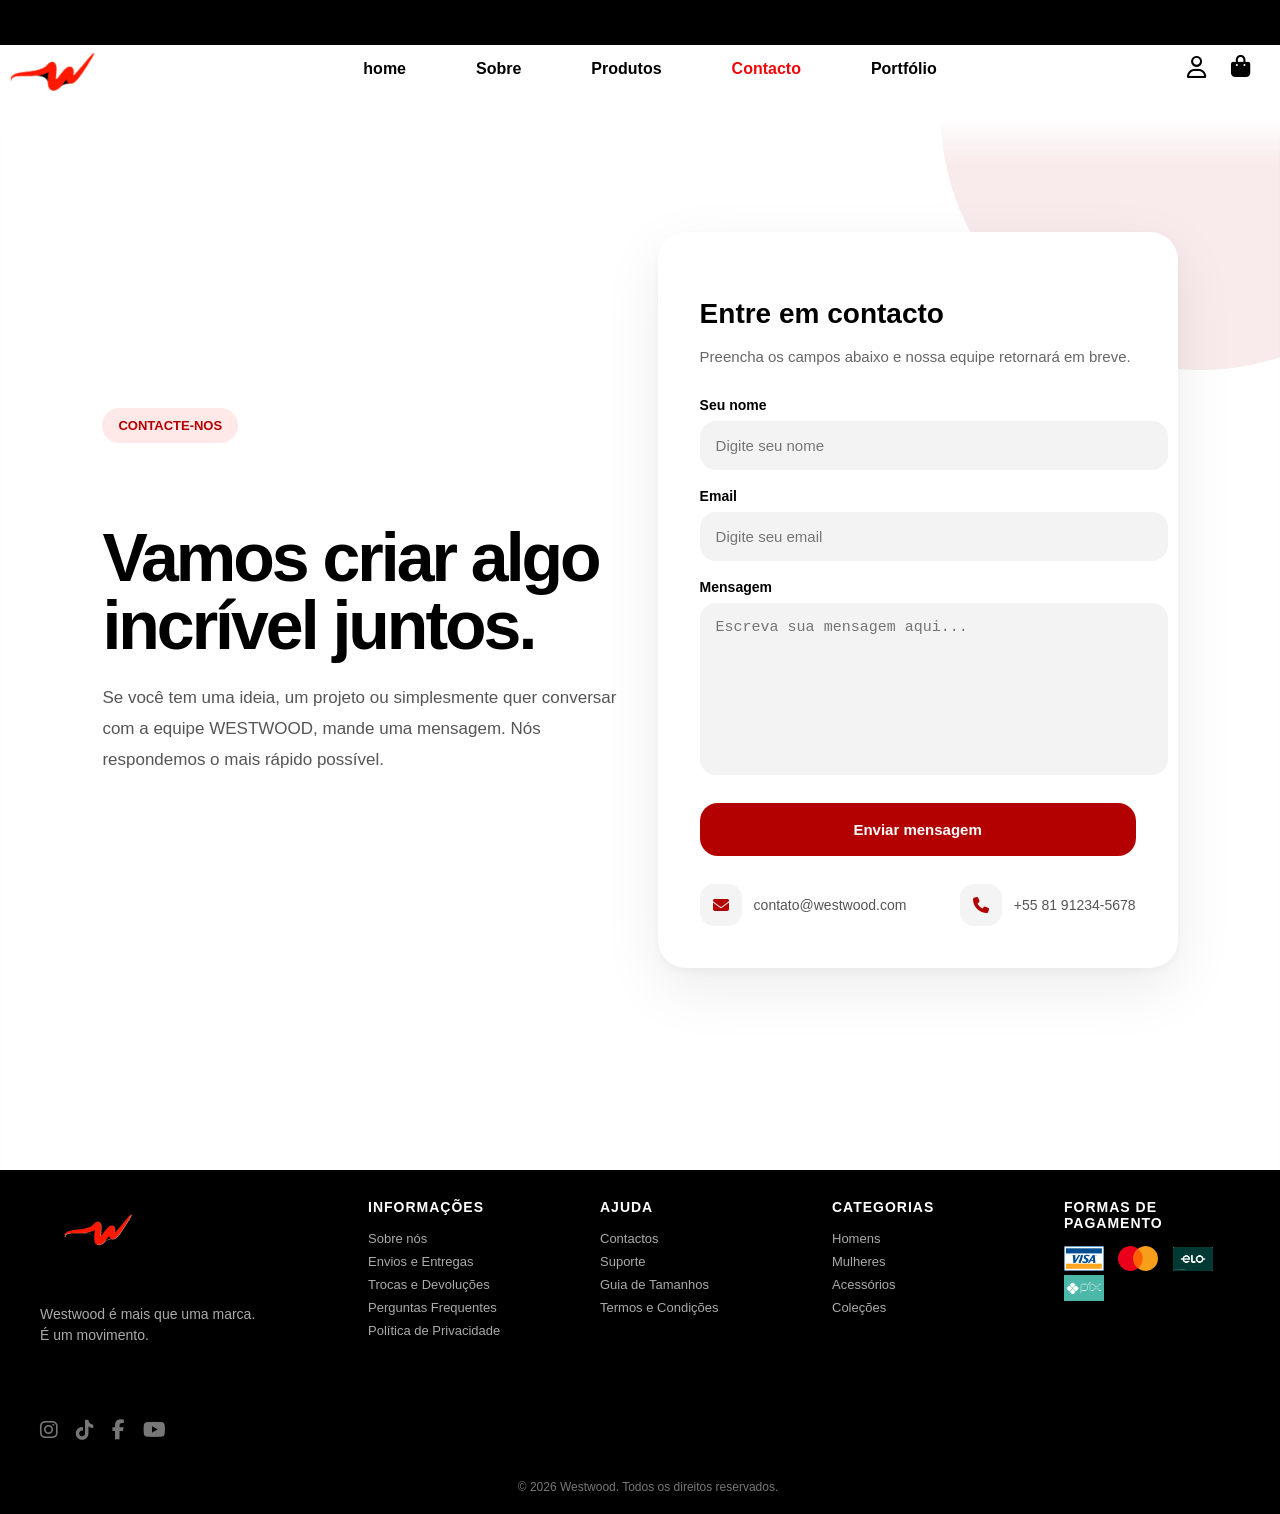
==== SITE WESTWOOD/pag.html @ 971adc6d "Initial commit" ====
<!DOCTYPE html>
<html lang="pt-br">
<head>
<meta charset="UTF-8" />
<meta name="viewport" content="width=device-width, initial-scale=1.0"/>

<title>Contactos • WESTWOOD</title>

<link rel="preconnect" href="https://fonts.googleapis.com">
<link href="https://fonts.googleapis.com/css2?family=Inter:wght@400;500;600;700&display=swap" rel="stylesheet">

<link rel="stylesheet"
href="https://cdnjs.cloudflare.com/ajax/libs/font-awesome/6.5.0/css/all.min.css"/>

<link rel="stylesheet" href="pag.css">

</head>

<body>

<!-- TOP BAR -->
<div class="top-bar">
  <div class="top-text">
    𝙉𝙤𝙫𝙖 𝙘𝙤𝙡𝙚çã𝙤 𝙙𝙞𝙨𝙥𝙤𝙣í𝙫𝙚𝙡 • 𝙀𝙨𝙩𝙞𝙡𝙤 𝙪𝙧𝙗𝙖𝙣𝙤 𝙥𝙧𝙚𝙢𝙞𝙪𝙢 • 𝙒𝙚𝙨𝙩𝙬𝙤𝙤𝙙 2026
  </div>
</div>

<header>
    <img src="img4/w-logo-branding-identity-corporate-vector-logo-design_460848-18625.png" class="logo">
</header>

<nav>
    <a href="index.html" >home</a>
    <a href="sobre.html">Sobre</a>
    <a href="prod.html">Produtos</a>
    <a href="pag.html" class= "active">Contacto</a>
    <a href="port.html">Portfólio</a>
</nav>

<div class="nav-icons">
  <i class="fa-regular fa-user"></i>

  <div class="cart">
    <i class="fa-solid fa-bag-shopping"></i>
  </div>
</div>

<section class="hero">

    <img src="modelos.png" class="bg-image">

    <div class="red-shape"></div>

    <!-- lado esquerdo -->

    <div class="left">

        <div class="tag">
            CONTACTE-NOS
        </div>

        <h1>
            Vamos criar algo<br>
            incrível juntos.
        </h1>

        <p>
            Se você tem uma ideia, um projeto ou simplesmente quer
            conversar com a equipe WESTWOOD, mande uma mensagem.
            Nós respondemos o mais rápido possível.
        </p>

    </div>

    <!-- formulário -->

    <div class="contact-card">

        <h2>Entre em contacto</h2>

        <p>
            Preencha os campos abaixo e nossa equipe retornará em breve.
        </p>

        <form>

            <div class="input-group">
                <label>Seu nome</label>
                <input type="text" placeholder="Digite seu nome">
            </div>

            <div class="input-group">
                <label>Email</label>
                <input type="email" placeholder="Digite seu email">
            </div>

            <div class="input-group">
                <label>Mensagem</label>
                <textarea placeholder="Escreva sua mensagem aqui..."></textarea>
            </div>

            <button type="submit">
                Enviar mensagem
            </button>

        </form>

        <div class="bottom-info">

            <div class="info-item">
                <i class="fa-solid fa-envelope"></i>
                <span>contato@westwood.com</span>
            </div>

            <div class="info-item">
                <i class="fa-solid fa-phone"></i>
                <span>+55 81 91234-5678</span>
            </div>

        </div>

    </div>

  </section>

    <footer class="footer">

        <div class="footer-container">
      
          <!-- LOGO -->
          <div class="footer-brand">
            <img src="img4/w-logo-branding-identity-corporate-vector-logo-design_460848-18625.png">
            <p>
              Westwood é mais que uma marca.<br>
              É um movimento.
            </p>
          </div>
      
          <!-- INFO -->
          <div>
            <h4>INFORMAÇÕES</h4>
            <ul>
              <li>Sobre nós</li>
              <li>Envios e Entregas</li>
              <li>Trocas e Devoluções</li>
              <li>Perguntas Frequentes</li>
              <li>Política de Privacidade</li>
            </ul>
          </div>
      
          <!-- AJUDA -->
          <div>
            <h4>AJUDA</h4>
            <ul>
              <li>Contactos</li>
              <li>Suporte</li>
              <li>Guia de Tamanhos</li>
              <li>Termos e Condições</li>
            </ul>
          </div>
      
          <!-- CATEGORIAS -->
          <div>
            <h4>CATEGORIAS</h4>
            <ul>
              <li>Homens</li>
              <li>Mulheres</li>
              <li>Acessórios</li>
              <li>Coleções</li>
            </ul>
          </div>
      
          <!-- PAGAMENTO -->
          <div>
            <h4>FORMAS DE PAGAMENTO</h4>
            <div class="footer-payments">
              <img src="img4/Visa_Inc._logo_(1992–1999).svg.png">
              <img src="img4/Mastercard_2019_logo.svg">
              <img src="img4/download.png">
              <img src="img4/PIX.jpg">
            </div>
          </div>
      
           <!-- RÉSEAUX -->
        <div class="footer-socials">
          <i class="fa-brands fa-instagram"></i>
          <i class="fa-brands fa-tiktok"></i>
          <i class="fa-brands fa-facebook-f"></i>
          <i class="fa-brands fa-youtube"></i>
        </div>
      </div>
      
        </div>
      
        <div class="footer-bottom">
          © 2026 Westwood. Todos os direitos reservados.
        </div>
      
      </footer>

</body>
</html>
---- SITE WESTWOOD/pag.css ----
body {
  margin: 0;
  background: white;
  font-family: Arial;
  padding-top: 30px;
}

/* TOP BAR */
.top-bar {
  position: fixed;
  top: 0;
  width: 100%;
  height: 45px;
  background: black;
  color: white;
  overflow: hidden;
  z-index: 1000;
  display: flex;
  align-items: center;
}

.top-text {
  white-space: nowrap;
  display: inline-block;
  padding-left: 100%;
  animation: scrollText 15s linear infinite;
  font-size: 20px;
}

@keyframes scrollText {
  0% { transform: translateX(0); }
  100% { transform: translateX(-100%); }
}

/* HEADER */
header {
  position: fixed;
  top: 30px;
  left: -20px;
  z-index: 10;
}

.logo {
  width: 150px;
}
.logo {
  position: fixed;
  top: 10px;
  left:-20px;
  z-index: 10;
}

/* MENU */
nav {
  position: fixed;
  top: 60px;
  left: 50%;
  transform: translateX(-50%);
  z-index: 10;
  display: flex;
  gap: 50px;
}

nav a {
  margin-left: 20px;
  text-decoration: none;
  color: black;
  font-weight: bold;
}

nav a:hover,
nav a.active {
  color: rgb(240, 8, 8);
}

/* FADE SOUS LE HEADER */
body::before {
  content: "";
  position: fixed;
  top: 45px;
  left: 0;
  width: 100%;
  height: 120px;
  background: linear-gradient(
    to bottom,
    white 60%,
    rgba(255,255,255,0)
  );
  z-index: 9;
  pointer-events: none;
}

/* ICONS NAV */
.nav-icons {
  position: fixed;
  top: 55px;
  right: 30px;
  display: flex;
  align-items: center;
  gap: 25px;
  z-index: 15;
}

.nav-icons i {
  font-size: 22px;
  cursor: pointer;
  transition: 0.3s;
}

.nav-icons i:hover {
  color: red;
}

.cart {
  position: relative;
}

.cart-count {
  position: absolute;
  top: -8px;
  right: -10px;
  background: red;
  color: white;
  font-size: 10px;
  font-weight: bold;
  padding: 3px 6px;
  border-radius: 50%;
}
/* ===== HERO ===== */

.hero{
    min-height:100vh;
    display:grid;
    grid-template-columns:1fr 520px;
    align-items:center;
    padding:120px 8%;
    position:relative;
    overflow:hidden;
}

/* imagem de fundo */

.bg-image{
    position:absolute;
    inset:0;
    width:100%;
    height:100%;
    object-fit:cover;
    opacity:.06;
    filter:grayscale(100%);
}

/* lado esquerdo */

.left{
    position:relative;
    z-index:2;
    max-width:600px;
}

.tag{
    display:inline-block;
    padding:10px 16px;
    border-radius:999px;
    background:#ffe8e8;
    color:#b30000;
    font-size:13px;
    font-weight:600;
    margin-bottom:24px;
}

.left h1{
    font-size:68px;
    line-height:1;
    margin-bottom:24px;
    letter-spacing:-3px;
}

.left p{
    font-size:17px;
    line-height:1.8;
    color:#555;
    max-width:520px;
}

/* ===== CARD ===== */

.contact-card{
    position:relative;
    z-index:2;
    background:white;
    padding:42px;
    border-radius:28px;
    box-shadow:
    0 20px 60px rgba(0,0,0,.08),
    0 4px 12px rgba(0,0,0,.04);

    backdrop-filter:blur(10px);
}

.contact-card h2{
    font-size:28px;
    margin-bottom:10px;
}

.contact-card p{
    color:#666;
    font-size:15px;
    line-height:1.6;
    margin-bottom:28px;
}

/* ===== FORM ===== */

form{
    display:flex;
    flex-direction:column;
    gap:18px;
}

.input-group{
    display:flex;
    flex-direction:column;
    gap:8px;
}

label{
    font-size:14px;
    font-weight:600;
}

input,
textarea{
    width:100%;
    border:none;
    background:#f3f3f3;
    padding:16px;
    border-radius:16px;
    font-size:15px;
    transition:.25s ease;
}

textarea{
    min-height:140px;
    resize:none;
}

input:focus,
textarea:focus{
    outline:none;
    background:#ececec;
    transform:translateY(-1px);
}

button{
    margin-top:10px;
    border:none;
    background:#b30000;
    color:white;
    padding:18px;
    border-radius:18px;
    font-size:15px;
    font-weight:600;
    cursor:pointer;
    transition:.3s;
}

button:hover{
    transform:translateY(-2px);
    opacity:.92;
}

/* ===== INFO ===== */

.bottom-info{
    margin-top:28px;
    display:flex;
    justify-content:space-between;
    gap:20px;
    flex-wrap:wrap;
}

.info-item{
    display:flex;
    align-items:center;
    gap:12px;
}

.info-item i{
    width:42px;
    height:42px;
    display:flex;
    align-items:center;
    justify-content:center;
    border-radius:14px;
    background:#f4f4f4;
    color:#b30000;
}

.info-item span{
    font-size:14px;
    color:#555;
}

/* ===== SOCIAL ===== */

.social{
    position:absolute;
    bottom:40px;
    left:8%;
    display:flex;
    gap:14px;
    z-index:3;
}

.social a{
    width:46px;
    height:46px;
    border-radius:50%;
    background:white;
    display:flex;
    align-items:center;
    justify-content:center;
    color:#111;
    text-decoration:none;

    box-shadow:
    0 8px 20px rgba(0,0,0,.08);

    transition:.3s;
}

.social a:hover{
    transform:translateY(-4px);
    color:#b30000;
}

/* ===== detalhe vermelho ===== */

.red-shape{
    position:absolute;
    width:520px;
    height:520px;
    background:#b30000;
    right:-180px;
    top:-180px;
    border-radius:50%;
    opacity:.08;
    z-index:1;
}

/* ===== RESPONSIVO ===== */

@media(max-width:980px){

    .hero{
        grid-template-columns:1fr;
        gap:60px;
        padding-top:140px;
    }

    .left h1{
        font-size:52px;
    }

    .contact-card{
        width:100%;
    }

    .social{
        position:relative;
        left:0;
        bottom:0;
        margin-top:40px;
    }

}

@media(max-width:600px){

    header{
        padding:30px 6%;
    }

    .menu{
        display:none;
    }

    .hero{
        padding:120px 6%;
    }

    .left h1{
        font-size:42px;
        letter-spacing:-2px;
    }

    .contact-card{
        padding:28px;
        border-radius:22px;
    }

}

/* FOOTER */
.footer {
  width: 95%;
  background: black;
  color: white;
  padding: 10px 40px 20px;
}

.footer-container {
  max-width: 1400px;
  margin: auto;
  display: grid;
  grid-template-columns: 1.5fr 1fr 1fr 1fr 1fr;
  gap: 40px;
}

.footer-brand {
  display: flex;
  flex-direction: column;
  align-items: flex-start;
}

.footer-brand img {
  width: 120px;
  margin-bottom: 15px;
}

.footer-brand p {
  font-size: 14px;
  color: #aaa;
  line-height: 1.5;
}

.footer h4 {
  margin-bottom: 15px;
  font-size: 14px;
  letter-spacing: 1px;
}

.footer ul {
  list-style: none;
  padding: 0;
}

.footer ul li {
  margin-bottom: 8px;
  font-size: 13px;
  color: #aaa;
  cursor: pointer;
  transition: 0.3s;
}

.footer ul li:hover {
  color: red;
  transform: translateX(3px);
}

.footer-payments img {
  width: 40px;
  margin-right: 10px;
}

.footer-socials {
  display: flex;
  gap: 18px;
  margin-top: 20px;
}

.footer-socials i {
  font-size: 20px;
  color: #aaa;
  cursor: pointer;
  transition: 0.3s ease;
  opacity: 0.7;
}

.footer-socials i:hover {
  opacity: 1;
  color: red;
  transform: translateY(-4px) scale(1.2);
}

.footer-bottom {
  text-align: center;
  margin-top: 40px;
  font-size: 12px;
  color: #777;
}
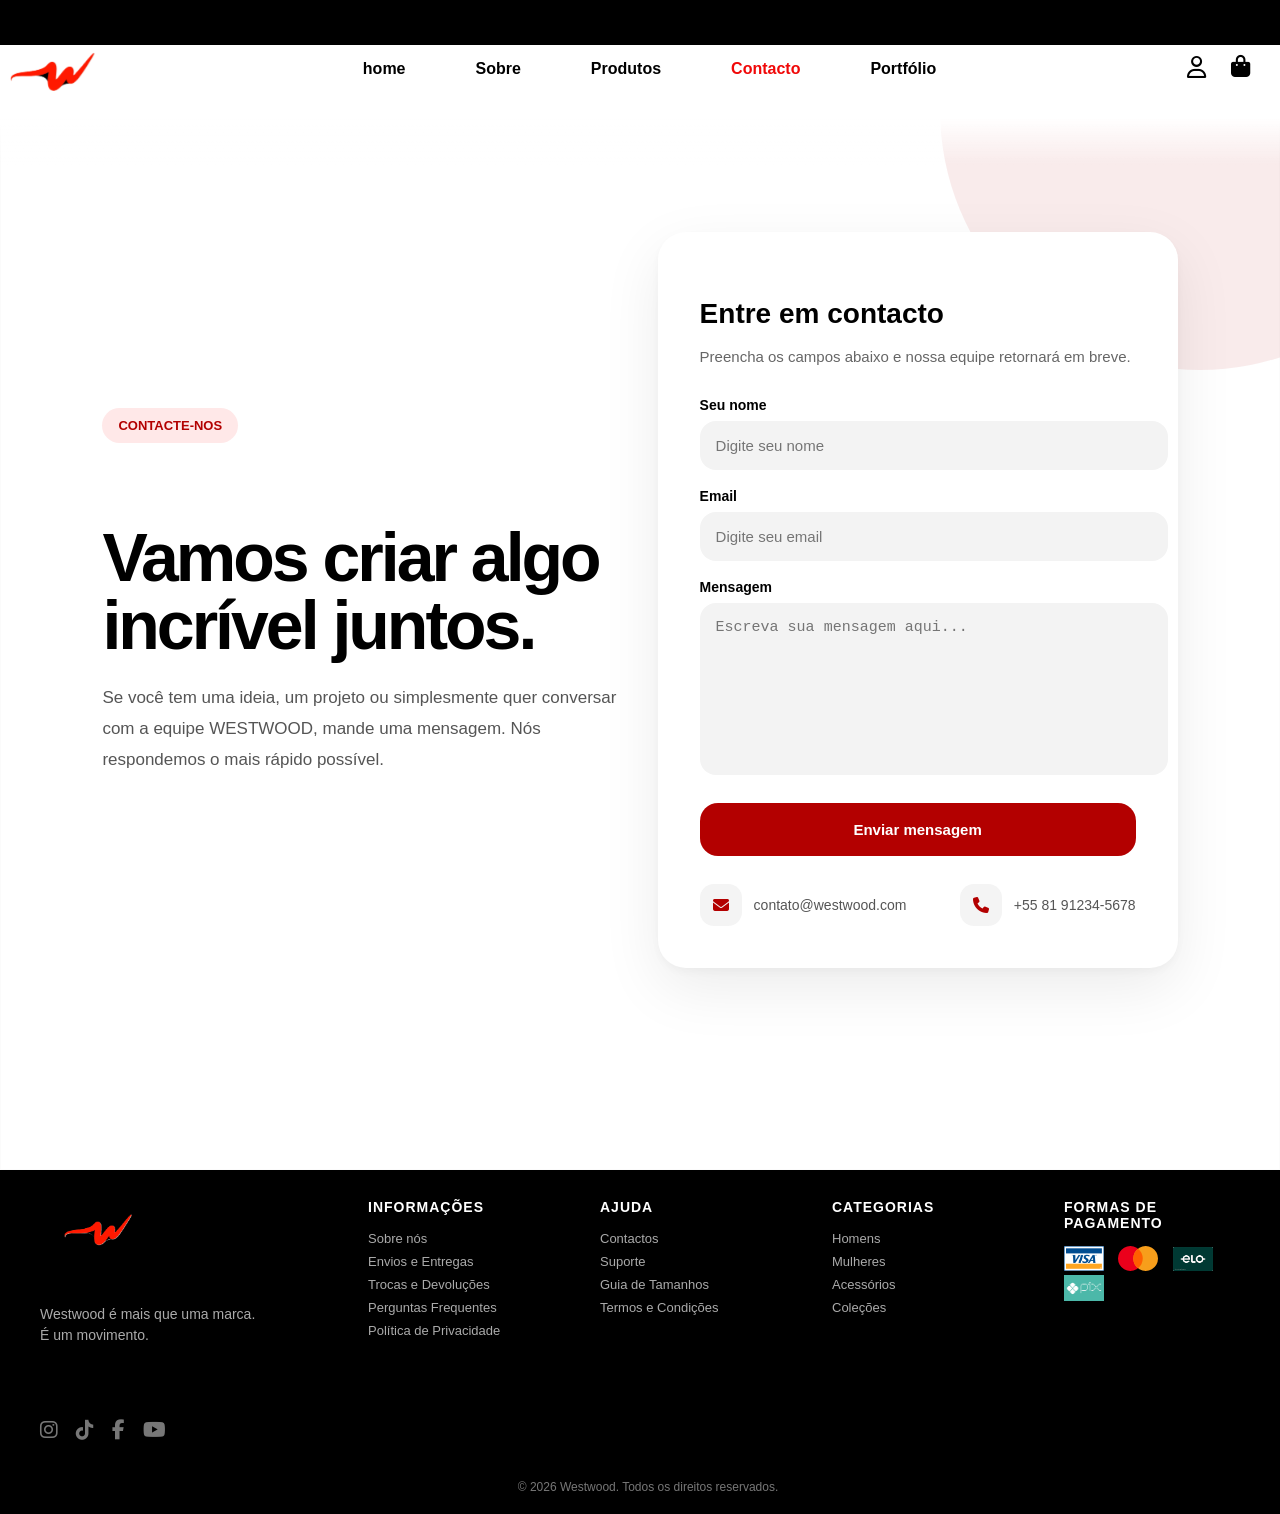
==== commit 57466f54: "supprimer les commentaires" ====
--- a/SITE WESTWOOD/pag.html
+++ b/SITE WESTWOOD/pag.html
@@ -18,7 +18,7 @@
 
 <body>
 
-<!-- TOP BAR -->
+ 
 <div class="top-bar">
   <div class="top-text">
     𝙉𝙤𝙫𝙖 𝙘𝙤𝙡𝙚çã𝙤 𝙙𝙞𝙨𝙥𝙤𝙣í𝙫𝙚𝙡 • 𝙀𝙨𝙩𝙞𝙡𝙤 𝙪𝙧𝙗𝙖𝙣𝙤 𝙥𝙧𝙚𝙢𝙞𝙪𝙢 • 𝙒𝙚𝙨𝙩𝙬𝙤𝙤𝙙 2026
@@ -51,7 +51,7 @@
 
     <div class="red-shape"></div>
 
-    <!-- lado esquerdo -->
+     
 
     <div class="left">
 
@@ -72,7 +72,7 @@
 
     </div>
 
-    <!-- formulário -->
+     
 
     <div class="contact-card">
 
@@ -127,7 +127,7 @@
 
         <div class="footer-container">
       
-          <!-- LOGO -->
+           
           <div class="footer-brand">
             <img src="img4/w-logo-branding-identity-corporate-vector-logo-design_460848-18625.png">
             <p>
@@ -136,7 +136,7 @@
             </p>
           </div>
       
-          <!-- INFO -->
+           
           <div>
             <h4>INFORMAÇÕES</h4>
             <ul>
@@ -148,7 +148,7 @@
             </ul>
           </div>
       
-          <!-- AJUDA -->
+           
           <div>
             <h4>AJUDA</h4>
             <ul>
@@ -159,7 +159,7 @@
             </ul>
           </div>
       
-          <!-- CATEGORIAS -->
+           
           <div>
             <h4>CATEGORIAS</h4>
             <ul>
@@ -170,7 +170,7 @@
             </ul>
           </div>
       
-          <!-- PAGAMENTO -->
+           
           <div>
             <h4>FORMAS DE PAGAMENTO</h4>
             <div class="footer-payments">
@@ -181,7 +181,7 @@
             </div>
           </div>
       
-           <!-- RÉSEAUX -->
+            
         <div class="footer-socials">
           <i class="fa-brands fa-instagram"></i>
           <i class="fa-brands fa-tiktok"></i>
--- a/SITE WESTWOOD/pag.css
+++ b/SITE WESTWOOD/pag.css
@@ -5,7 +5,7 @@
   padding-top: 30px;
 }
 
-/* TOP BAR */
+ 
 .top-bar {
   position: fixed;
   top: 0;
@@ -32,7 +32,7 @@
   100% { transform: translateX(-100%); }
 }
 
-/* HEADER */
+ 
 header {
   position: fixed;
   top: 30px;
@@ -50,7 +50,7 @@
   z-index: 10;
 }
 
-/* MENU */
+ 
 nav {
   position: fixed;
   top: 60px;
@@ -73,7 +73,7 @@
   color: rgb(240, 8, 8);
 }
 
-/* FADE SOUS LE HEADER */
+ 
 body::before {
   content: "";
   position: fixed;
@@ -90,7 +90,7 @@
   pointer-events: none;
 }
 
-/* ICONS NAV */
+ 
 .nav-icons {
   position: fixed;
   top: 55px;
@@ -126,7 +126,7 @@
   padding: 3px 6px;
   border-radius: 50%;
 }
-/* ===== HERO ===== */
+ 
 
 .hero{
     min-height:100vh;
@@ -138,7 +138,7 @@
     overflow:hidden;
 }
 
-/* imagem de fundo */
+ 
 
 .bg-image{
     position:absolute;
@@ -150,7 +150,7 @@
     filter:grayscale(100%);
 }
 
-/* lado esquerdo */
+ 
 
 .left{
     position:relative;
@@ -183,7 +183,7 @@
     max-width:520px;
 }
 
-/* ===== CARD ===== */
+ 
 
 .contact-card{
     position:relative;
@@ -210,7 +210,7 @@
     margin-bottom:28px;
 }
 
-/* ===== FORM ===== */
+ 
 
 form{
     display:flex;
@@ -270,7 +270,7 @@
     opacity:.92;
 }
 
-/* ===== INFO ===== */
+ 
 
 .bottom-info{
     margin-top:28px;
@@ -302,7 +302,7 @@
     color:#555;
 }
 
-/* ===== SOCIAL ===== */
+ 
 
 .social{
     position:absolute;
@@ -335,7 +335,7 @@
     color:#b30000;
 }
 
-/* ===== detalhe vermelho ===== */
+ 
 
 .red-shape{
     position:absolute;
@@ -349,7 +349,7 @@
     z-index:1;
 }
 
-/* ===== RESPONSIVO ===== */
+ 
 
 @media(max-width:980px){
 
@@ -402,7 +402,7 @@
 
 }
 
-/* FOOTER */
+ 
 .footer {
   width: 95%;
   background: black;
